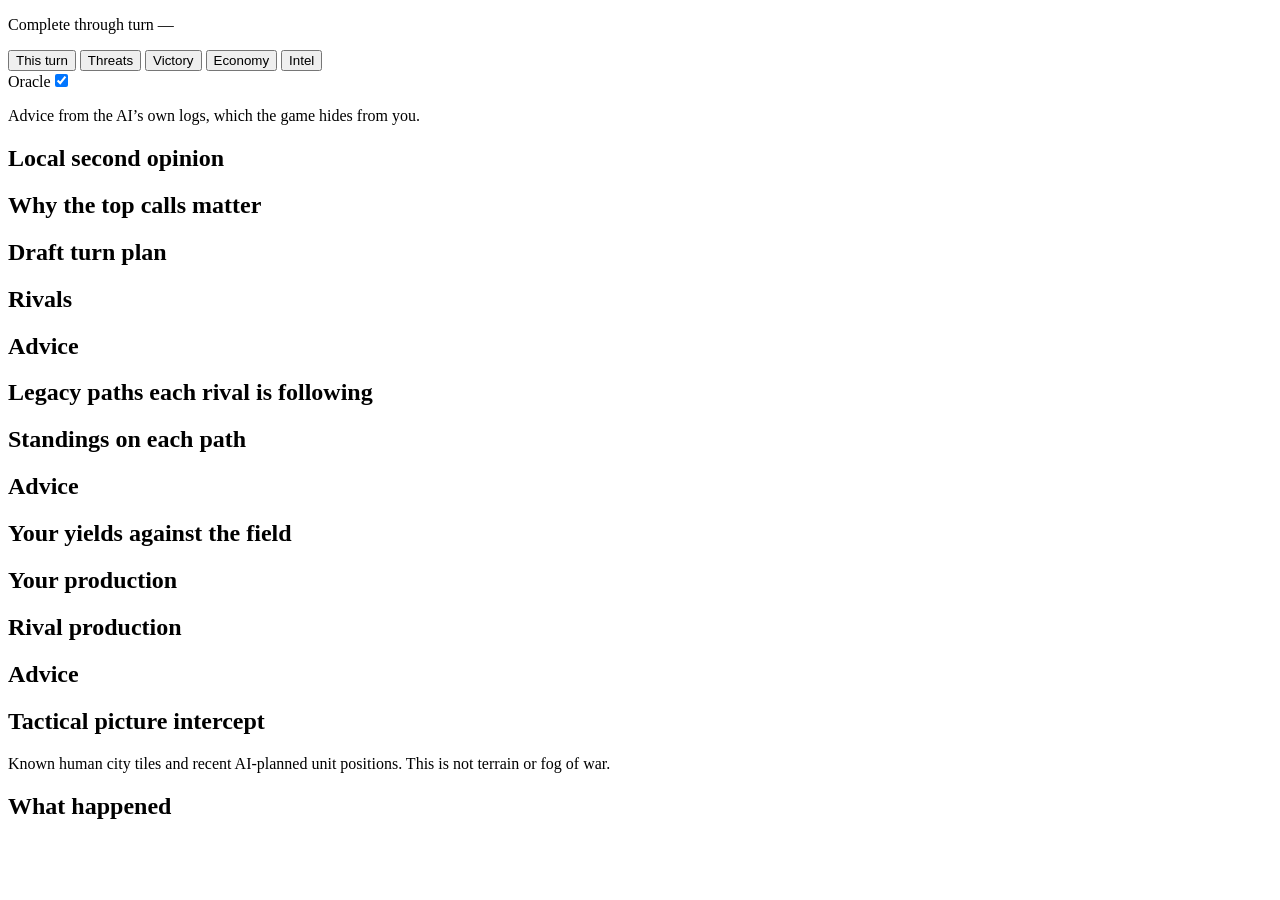
==== civ7_advisor/web/index.html @ ef464b46 "Add local Ollama turn commentary" ====
<!doctype html>
<html lang="en">
<head>
<meta charset="utf-8">
<meta name="viewport" content="width=device-width, initial-scale=1">
<title>Civ VII Advisor</title>
<link rel="stylesheet" href="/static/style.css">
</head>
<body>
<header class="masthead">
  <div class="wrap">
    <div class="hero">
      <p class="hero-marker" id="progress"></p>
      <p class="turn-figure"><span class="sr-only">Complete through turn </span><span id="turn">&mdash;</span></p>
      <p class="hero-headline" id="headline"></p>
    </div>
    <p class="ranks" id="ranks"></p>
    <div class="files" id="files"></div>
    <p class="file-warn" id="wipe" hidden>Civ VII clears its logs when it starts — advice resumes once a game is loaded.</p>
  </div>
</header>

<div class="controls">
  <div class="wrap">
    <nav class="tabs" role="tablist" aria-label="Advisor sections">
      <button role="tab" id="tab-checklist" data-tab="checklist" aria-controls="checklist" aria-selected="true" class="active">This turn</button>
      <button role="tab" id="tab-threats" data-tab="threats" aria-controls="threats" aria-selected="false" tabindex="-1">Threats</button>
      <button role="tab" id="tab-victory" data-tab="victory" aria-controls="victory" aria-selected="false" tabindex="-1">Victory</button>
      <button role="tab" id="tab-economy" data-tab="economy" aria-controls="economy" aria-selected="false" tabindex="-1">Economy</button>
      <button role="tab" id="tab-intel" data-tab="intel" aria-controls="intel" aria-selected="false" tabindex="-1">Intel</button>
    </nav>
    <div class="oracle">
      <label class="oracle-switch" for="oracle">Oracle<input type="checkbox" id="oracle" checked></label>
      <p class="oracle-note">Advice from the AI&rsquo;s own logs, which the game hides from you.</p>
    </div>
  </div>
</div>

<main class="wrap">
  <section class="tab active" id="checklist" role="tabpanel" aria-labelledby="tab-checklist" tabindex="0">
    <div id="checklist-stream"></div>
    <section class="commentary" id="commentary-panel" aria-live="polite">
      <h2 class="section-head">Local second opinion</h2>
      <div id="commentary-status"></div>
      <div id="second-opinion"></div>
      <h2 class="section-head" id="explain-head">Why the top calls matter</h2>
      <div id="commentary-explain"></div>
      <h2 class="section-head" id="plan-head">Draft turn plan</h2>
      <div id="turn-plan"></div>
      <p class="commentary-meta" id="commentary-meta"></p>
    </section>
  </section>
  <section class="tab" id="threats" role="tabpanel" aria-labelledby="tab-threats" tabindex="0">
    <h2 class="section-head">Rivals</h2>
    <div id="threats-table"></div>
    <h2 class="section-head">Advice</h2>
    <div id="threats-cards"></div>
  </section>
  <section class="tab" id="victory" role="tabpanel" aria-labelledby="tab-victory" tabindex="0">
    <h2 class="section-head" id="victory-head">Legacy paths each rival is following</h2>
    <div id="victory-table"></div>
    <h2 class="section-head">Standings on each path</h2>
    <div id="victory-boards"></div>
    <h2 class="section-head">Advice</h2>
    <div id="victory-cards"></div>
  </section>
  <section class="tab" id="economy" role="tabpanel" aria-labelledby="tab-economy" tabindex="0">
    <h2 class="section-head">Your yields against the field</h2>
    <div id="economy-table"></div>
    <h2 class="section-head">Your production</h2>
    <div id="production-table"></div>
    <h2 class="section-head" id="rival-production-head">Rival production</h2>
    <div id="rival-production-table"></div>
    <h2 class="section-head">Advice</h2>
    <div id="economy-cards"></div>
  </section>
  <section class="tab" id="intel" role="tabpanel" aria-labelledby="tab-intel" tabindex="0">
    <h2 class="section-head">Tactical picture <span class="tag">intercept</span></h2>
    <p class="map-note">Known human city tiles and recent AI-planned unit positions. This is not terrain or fog of war.</p>
    <div id="tactical-map"></div>
    <h2 class="section-head">What happened</h2>
    <div id="intel-feed"></div>
  </section>
</main>
<script src="/static/app.js"></script>
</body>
</html>
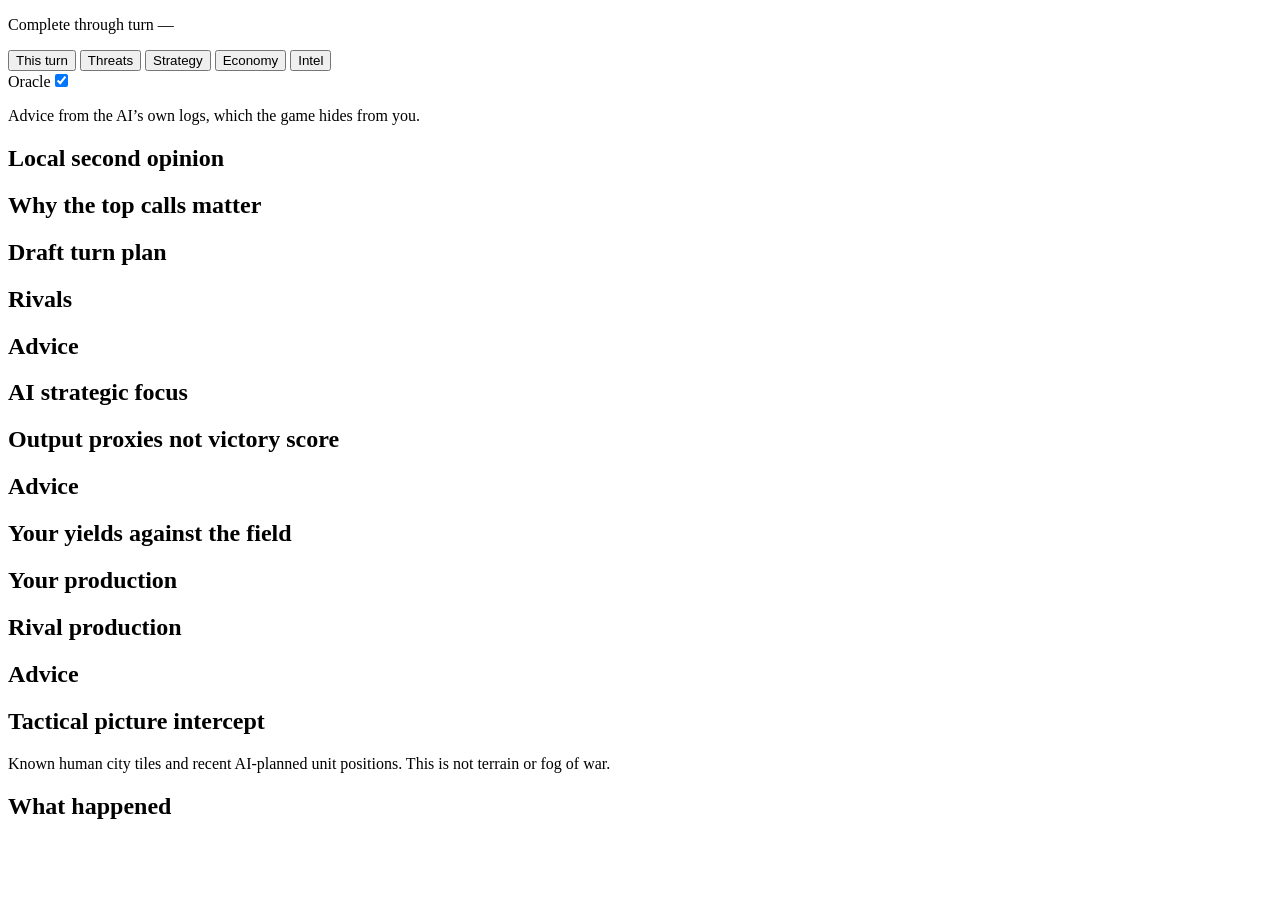
==== commit cf0e2795: "Ground strategy advice in current mechanics" ====
--- a/civ7_advisor/web/index.html
+++ b/civ7_advisor/web/index.html
@@ -25,7 +25,7 @@
     <nav class="tabs" role="tablist" aria-label="Advisor sections">
       <button role="tab" id="tab-checklist" data-tab="checklist" aria-controls="checklist" aria-selected="true" class="active">This turn</button>
       <button role="tab" id="tab-threats" data-tab="threats" aria-controls="threats" aria-selected="false" tabindex="-1">Threats</button>
-      <button role="tab" id="tab-victory" data-tab="victory" aria-controls="victory" aria-selected="false" tabindex="-1">Victory</button>
+      <button role="tab" id="tab-victory" data-tab="victory" aria-controls="victory" aria-selected="false" tabindex="-1">Strategy</button>
       <button role="tab" id="tab-economy" data-tab="economy" aria-controls="economy" aria-selected="false" tabindex="-1">Economy</button>
       <button role="tab" id="tab-intel" data-tab="intel" aria-controls="intel" aria-selected="false" tabindex="-1">Intel</button>
     </nav>
@@ -57,9 +57,9 @@
     <div id="threats-cards"></div>
   </section>
   <section class="tab" id="victory" role="tabpanel" aria-labelledby="tab-victory" tabindex="0">
-    <h2 class="section-head" id="victory-head">Legacy paths each rival is following</h2>
+    <h2 class="section-head" id="victory-head">AI strategic focus</h2>
     <div id="victory-table"></div>
-    <h2 class="section-head">Standings on each path</h2>
+    <h2 class="section-head">Output proxies <span class="tag">not victory score</span></h2>
     <div id="victory-boards"></div>
     <h2 class="section-head">Advice</h2>
     <div id="victory-cards"></div>
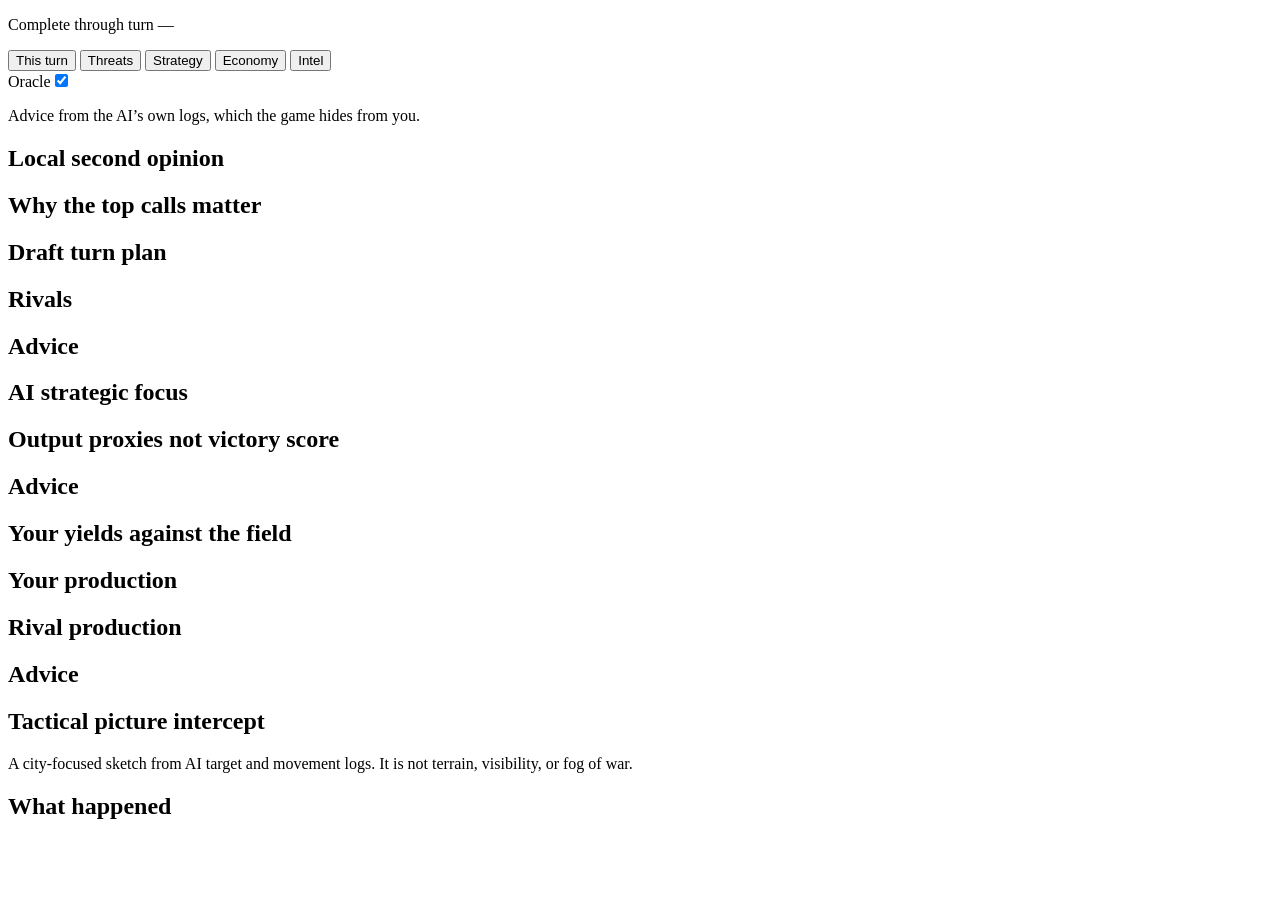
==== commit 116f860e: "Add grounded companion decision UI plan" ====
--- a/civ7_advisor/web/index.html
+++ b/civ7_advisor/web/index.html
@@ -1,8 +1,9 @@
 <!doctype html>
 <html lang="en">
 <head>
-<meta charset="utf-8">
-<meta name="viewport" content="width=device-width, initial-scale=1">
+  <meta charset="utf-8">
+  <meta name="viewport" content="width=device-width, initial-scale=1">
+  <link rel="icon" href="data:,">
 <title>Civ VII Advisor</title>
 <link rel="stylesheet" href="/static/style.css">
 </head>
@@ -38,6 +39,7 @@
 
 <main class="wrap">
   <section class="tab active" id="checklist" role="tabpanel" aria-labelledby="tab-checklist" tabindex="0">
+    <p class="turn-summary" id="insight-summary"></p>
     <div id="checklist-stream"></div>
     <section class="commentary" id="commentary-panel" aria-live="polite">
       <h2 class="section-head">Local second opinion</h2>
@@ -76,7 +78,7 @@
   </section>
   <section class="tab" id="intel" role="tabpanel" aria-labelledby="tab-intel" tabindex="0">
     <h2 class="section-head">Tactical picture <span class="tag">intercept</span></h2>
-    <p class="map-note">Known human city tiles and recent AI-planned unit positions. This is not terrain or fog of war.</p>
+    <p class="map-note">A city-focused sketch from AI target and movement logs. It is not terrain, visibility, or fog of war.</p>
     <div id="tactical-map"></div>
     <h2 class="section-head">What happened</h2>
     <div id="intel-feed"></div>
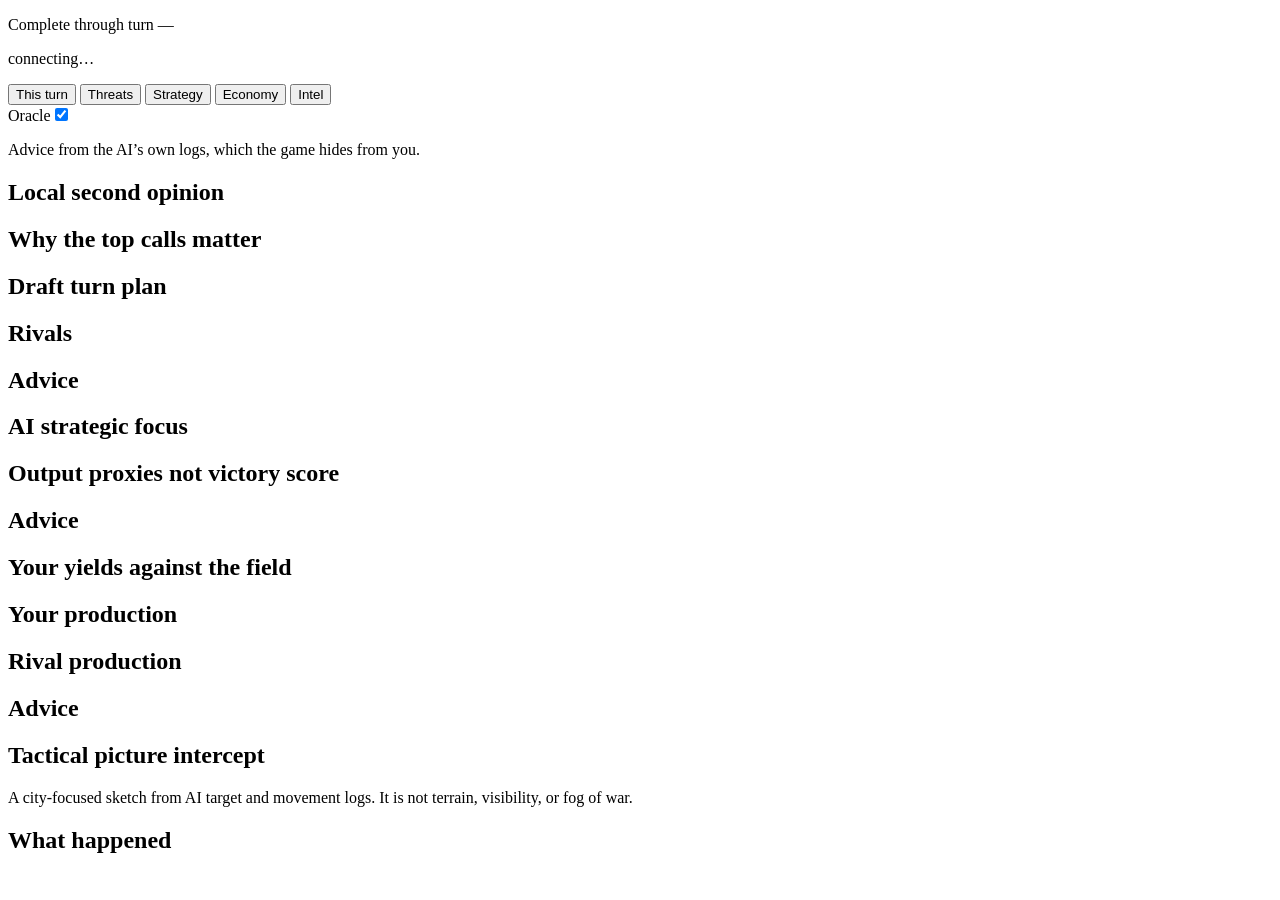
==== commit 1215e08a: "Publish one coherent snapshot per rebuild Phase 1 of the companion decision UI plan: make the state " ====
--- a/civ7_advisor/web/index.html
+++ b/civ7_advisor/web/index.html
@@ -16,6 +16,10 @@
       <p class="hero-headline" id="headline"></p>
     </div>
     <p class="ranks" id="ranks"></p>
+    <p class="status-line" role="status" aria-live="polite">
+      <span class="conn conn-down" id="connection">connecting&hellip;</span>
+      <span class="status-detail" id="updated"></span>
+    </p>
     <div class="files" id="files"></div>
     <p class="file-warn" id="wipe" hidden>Civ VII clears its logs when it starts — advice resumes once a game is loaded.</p>
   </div>
@@ -50,6 +54,7 @@
       <h2 class="section-head" id="plan-head">Draft turn plan</h2>
       <div id="turn-plan"></div>
       <p class="commentary-meta" id="commentary-meta"></p>
+      <div class="commentary-dated" id="commentary-previous" hidden></div>
     </section>
   </section>
   <section class="tab" id="threats" role="tabpanel" aria-labelledby="tab-threats" tabindex="0">
@@ -84,6 +89,7 @@
     <div id="intel-feed"></div>
   </section>
 </main>
+<script src="/static/briefing.js"></script>
 <script src="/static/app.js"></script>
 </body>
 </html>
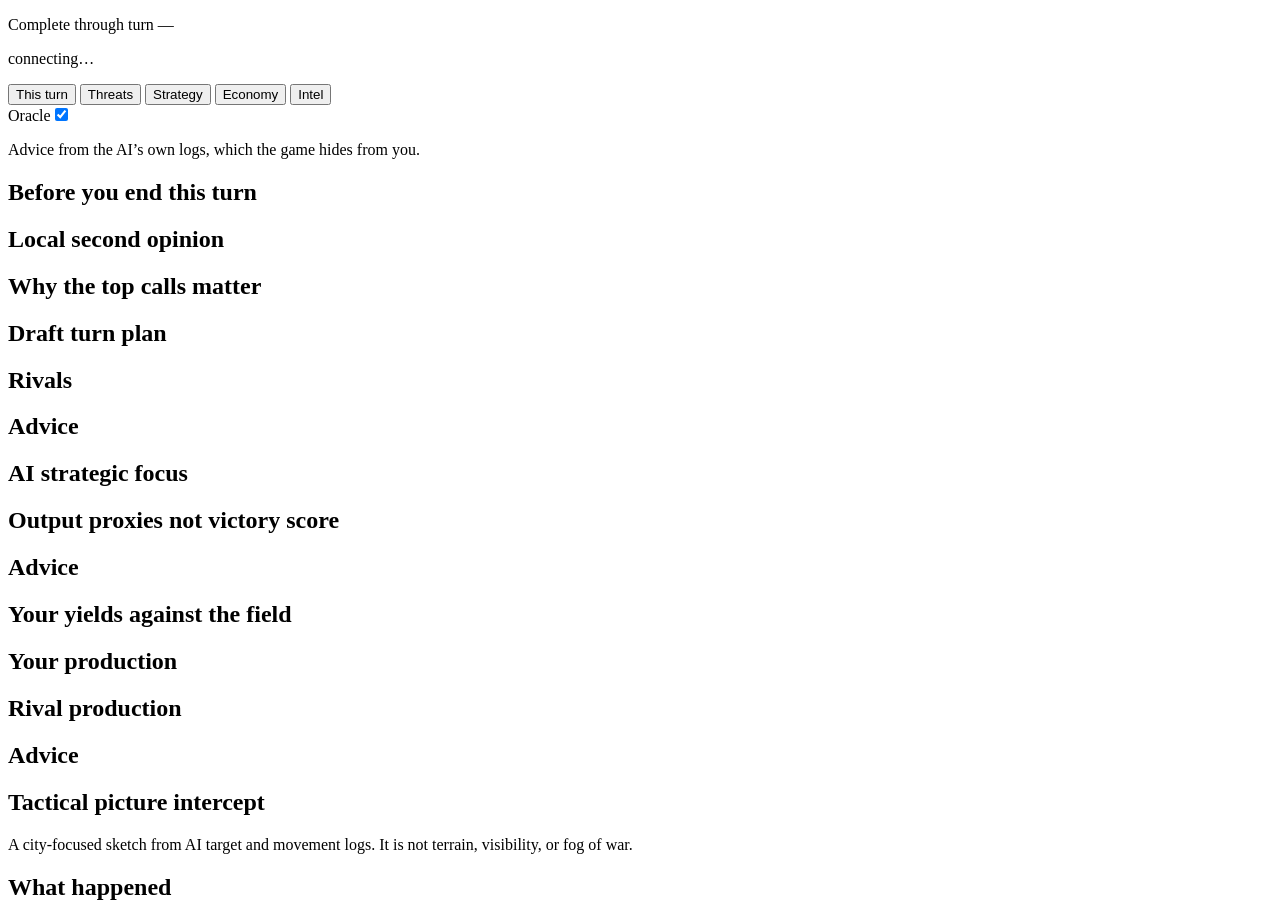
==== commit fb6bfb6f: "Put the decision, its evidence and its how-to first Phase 4 of the companion decision UI plan, compl" ====
--- a/civ7_advisor/web/index.html
+++ b/civ7_advisor/web/index.html
@@ -16,10 +16,14 @@
       <p class="hero-headline" id="headline"></p>
     </div>
     <p class="ranks" id="ranks"></p>
-    <p class="status-line" role="status" aria-live="polite">
+    <p class="status-line">
       <span class="conn conn-down" id="connection">connecting&hellip;</span>
       <span class="status-detail" id="updated"></span>
     </p>
+    <!-- The only live region on the page. "updated 40s ago" repaints on a timer and must
+         not be announced; a new analysis turn, a lost connection or a new critical alert
+         must be. -->
+    <p class="sr-only" id="announce" role="status" aria-live="polite"></p>
     <div class="files" id="files"></div>
     <p class="file-warn" id="wipe" hidden>Civ VII clears its logs when it starts — advice resumes once a game is loaded.</p>
   </div>
@@ -42,6 +46,24 @@
 </div>
 
 <main class="wrap">
+  <!-- The brief comes before the tabs so the highest-priority decision and its controls
+       are on screen without scrolling. Everything it groups stays reachable in the tabs
+       below; nothing is only in here. -->
+  <section class="brief" id="brief" aria-labelledby="brief-head">
+    <div class="brief-head-row">
+      <h2 class="section-head" id="brief-head">Before you end this turn</h2>
+      <p class="brief-count" id="brief-count"></p>
+    </div>
+    <!-- Every distinct critical alert lives here, expanded, however many there are. -->
+    <div class="brief-critical" id="brief-critical"></div>
+    <div id="brief-cards"></div>
+    <div class="brief-overflow" id="brief-overflow" hidden>
+      <button type="button" id="brief-more" aria-expanded="false" aria-controls="brief-rest"></button>
+      <div id="brief-rest" hidden></div>
+    </div>
+    <p class="brief-empty" id="brief-empty" hidden></p>
+  </section>
+
   <section class="tab active" id="checklist" role="tabpanel" aria-labelledby="tab-checklist" tabindex="0">
     <p class="turn-summary" id="insight-summary"></p>
     <div id="checklist-stream"></div>
@@ -89,6 +111,16 @@
     <div id="intel-feed"></div>
   </section>
 </main>
+<!-- The evidence drawer. A dialog so focus is trapped while it is open and returns to
+     the control that opened it when it closes. -->
+<dialog class="drawer" id="evidence-drawer" aria-labelledby="drawer-head">
+  <div class="drawer-head">
+    <h2 id="drawer-head">Evidence</h2>
+    <button type="button" id="drawer-close" aria-label="Close evidence">Close</button>
+  </div>
+  <div id="drawer-body"></div>
+</dialog>
+
 <script src="/static/briefing.js"></script>
 <script src="/static/app.js"></script>
 </body>
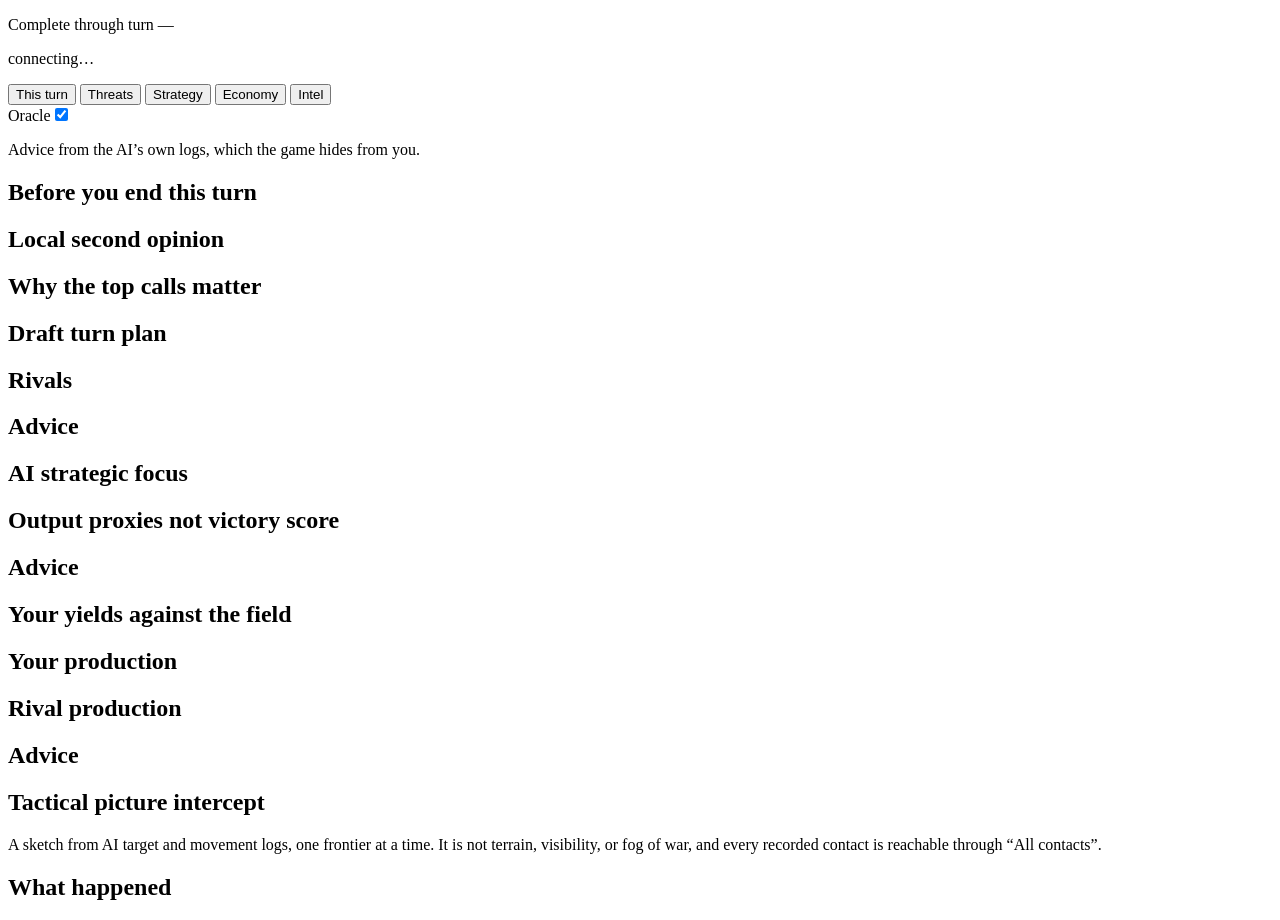
==== commit 79d3c9e2: "Give every frontier and every decision family its own view Phase 5 of the companion decision UI plan" ====
--- a/civ7_advisor/web/index.html
+++ b/civ7_advisor/web/index.html
@@ -105,7 +105,7 @@
   </section>
   <section class="tab" id="intel" role="tabpanel" aria-labelledby="tab-intel" tabindex="0">
     <h2 class="section-head">Tactical picture <span class="tag">intercept</span></h2>
-    <p class="map-note">A city-focused sketch from AI target and movement logs. It is not terrain, visibility, or fog of war.</p>
+    <p class="map-note">A sketch from AI target and movement logs, one frontier at a time. It is not terrain, visibility, or fog of war, and every recorded contact is reachable through &ldquo;All contacts&rdquo;.</p>
     <div id="tactical-map"></div>
     <h2 class="section-head">What happened</h2>
     <div id="intel-feed"></div>
@@ -122,6 +122,7 @@
 </dialog>
 
 <script src="/static/briefing.js"></script>
+<script src="/static/tactical.js"></script>
 <script src="/static/app.js"></script>
 </body>
 </html>
